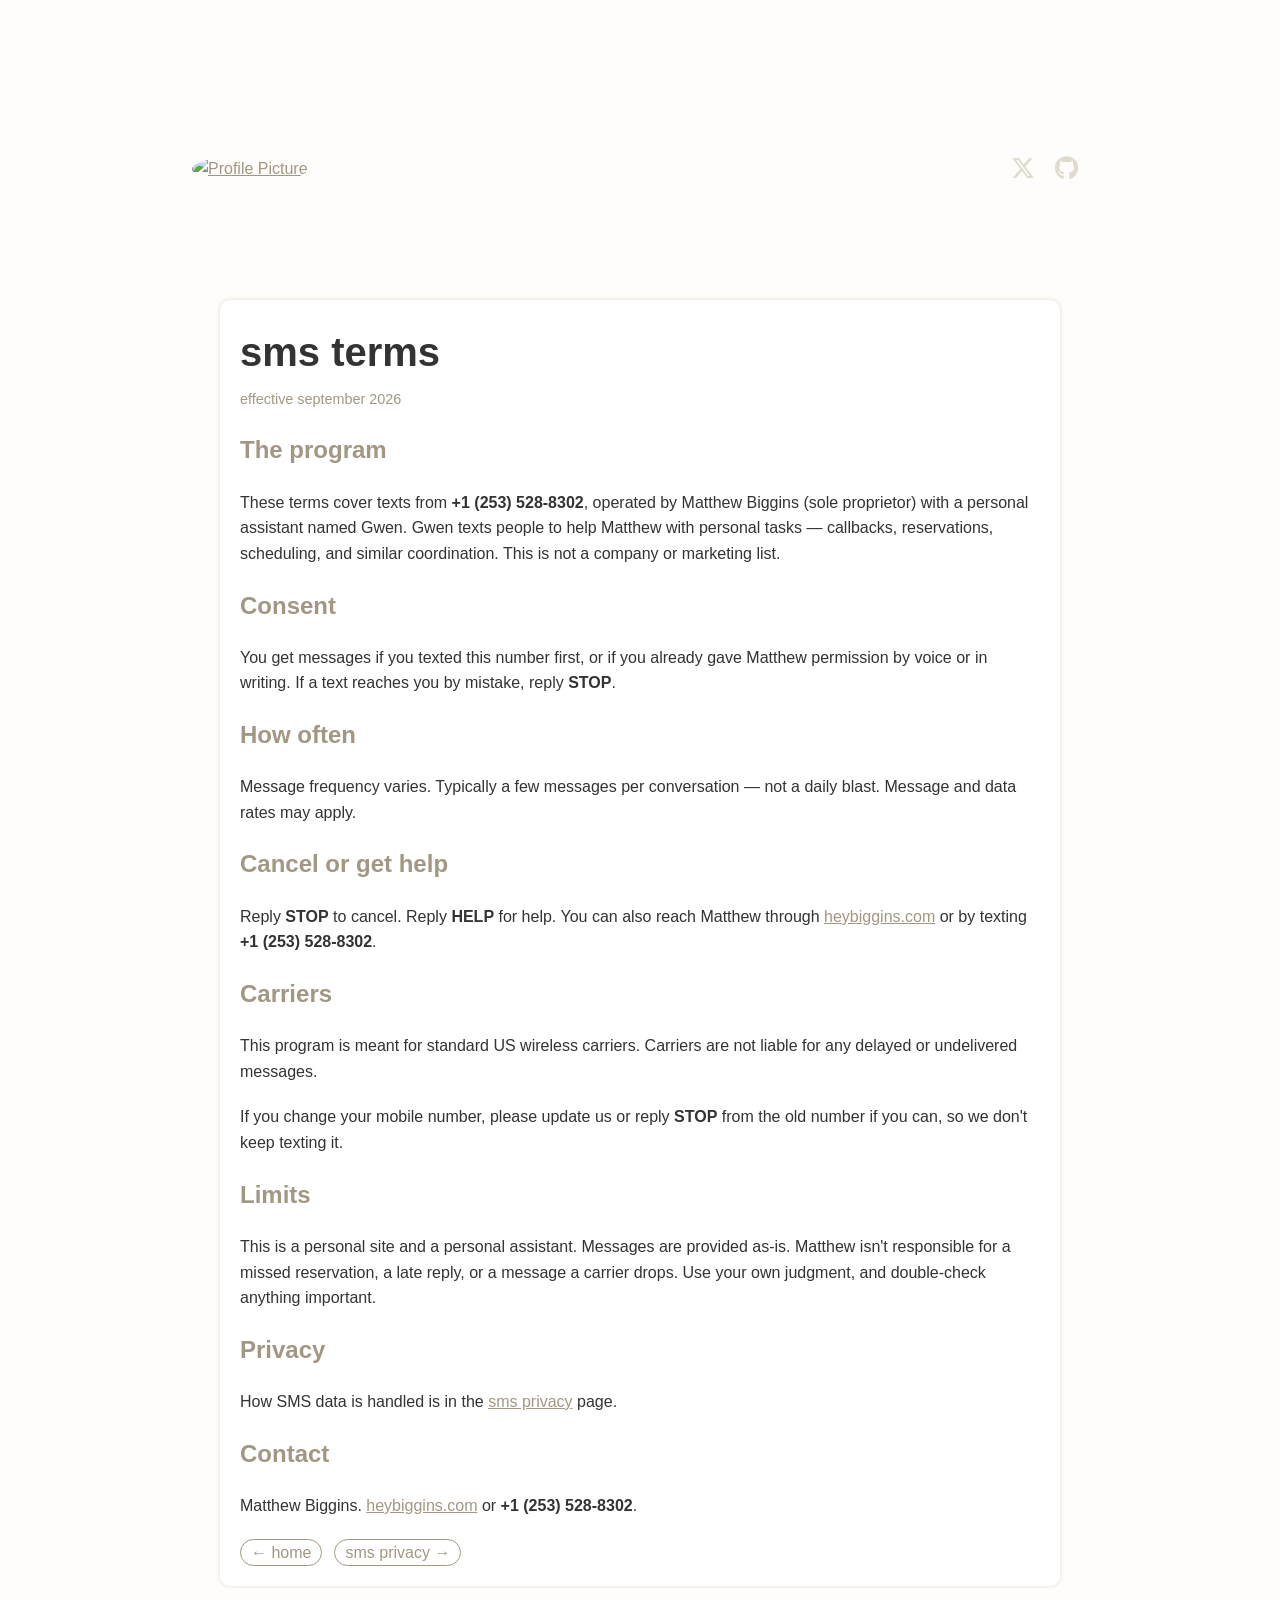
==== sms-terms/index.html @ d9b3d032 "Add public SMS privacy and terms pages for A2P 10DLC Add /sms-privacy and /sms-terms as simple GitHu" ====
<!DOCTYPE html>
<html lang="en">
<head>
    <meta charset="UTF-8">
    <meta name="viewport" content="width=device-width, initial-scale=1.0">
    <title>sms terms</title>
    <link rel="icon" type="image/png" href="../images/heybiggins_headshot.png">
    <link rel="stylesheet" href="../styles.css">
    <link rel="stylesheet" href="https://cdnjs.cloudflare.com/ajax/libs/font-awesome/6.5.1/css/all.min.css" integrity="sha512-DTOQO9RWCH3ppGqcWaEA1BIZOC6xxalwEsw9c2QQeAIftl+Vegovlnee1c9QX4TctnWMn13TZye+giMm8e2LwA==" crossorigin="anonymous" referrerpolicy="no-referrer" />
</head>
<body>
    <header id="main-header">
        <a href="/" rel="noopener noreferrer">
            <img src="../images/heybiggins_headshot.png" alt="Profile Picture" id="profile-pic">
        </a>
        <div class="social-icons">
            <a href="https://twitter.com/heybiggins" target="_blank" rel="noopener noreferrer" aria-label="Twitter">
                <i class="fa-brands fa-x-twitter"></i>
            </a>
            <a href="https://github.com/heybiggins" target="_blank" rel="noopener noreferrer" aria-label="GitHub">
                <i class="fab fa-github"></i>
            </a>
        </div>
    </header>
    <main>
        <div class="blog-post">
            <h1>sms terms</h1>
            <p class="date">effective september 2026</p>
            <div class="content">
                <h2>The program</h2>
                <p>These terms cover texts from <strong>+1 (253) 528-8302</strong>, operated by Matthew Biggins (sole proprietor) with a personal assistant named Gwen. Gwen texts people to help Matthew with personal tasks — callbacks, reservations, scheduling, and similar coordination. This is not a company or marketing list.</p>

                <h2>Consent</h2>
                <p>You get messages if you texted this number first, or if you already gave Matthew permission by voice or in writing. If a text reaches you by mistake, reply <strong>STOP</strong>.</p>

                <h2>How often</h2>
                <p>Message frequency varies. Typically a few messages per conversation — not a daily blast. Message and data rates may apply.</p>

                <h2>Cancel or get help</h2>
                <p>Reply <strong>STOP</strong> to cancel. Reply <strong>HELP</strong> for help. You can also reach Matthew through <a href="/">heybiggins.com</a> or by texting <strong>+1 (253) 528-8302</strong>.</p>

                <h2>Carriers</h2>
                <p>This program is meant for standard US wireless carriers. Carriers are not liable for any delayed or undelivered messages.</p>
                <p>If you change your mobile number, please update us or reply <strong>STOP</strong> from the old number if you can, so we don't keep texting it.</p>

                <h2>Limits</h2>
                <p>This is a personal site and a personal assistant. Messages are provided as-is. Matthew isn't responsible for a missed reservation, a late reply, or a message a carrier drops. Use your own judgment, and double-check anything important.</p>

                <h2>Privacy</h2>
                <p>How SMS data is handled is in the <a href="/sms-privacy/">sms privacy</a> page.</p>

                <h2>Contact</h2>
                <p>Matthew Biggins. <a href="/">heybiggins.com</a> or <strong>+1 (253) 528-8302</strong>.</p>

                <div class="page-links">
                    <a href="/" class="button">&larr; home</a>
                    <a href="/sms-privacy/" class="button">sms privacy &rarr;</a>
                </div>
            </div>
        </div>
        <button id="back-to-top" onclick="scrollToTop()">^</button>
    </main>
    <script src="../script.js"></script>
</body>
</html>
---- styles.css ----
body {
    font-family: Arial, sans-serif;
    margin: 0;
    padding: 0;
    line-height: 1.6;
    color: #333;
    background-color: #fffdfb;
}

body, html {
    margin: 0;
    padding: 0;
    scroll-behavior: smooth;
}

#main-header {
    background: none;
    display: flex;
    align-items: center;
    justify-content: space-between;
    position: fixed;
    width: 100%;
    padding: 150px 15%;
    box-sizing: border-box;
    z-index: 1000;
}

#profile-pic {
    width: 40px; /* Adjust size as needed */
    border-radius: 50%;
}

.social-icons {
    display: flex;
    justify-content: right; /* Center icons in the container */
}

.social-icons a {
    color: #e0dacf; /* Icon color */
    margin: 0 10px; /* Spacing between icons */
    font-size: 24px; /* Icon size */
}

main {
    padding: 1rem;
    padding-top: 250px; /* Adjust based on header height */
}

.intro {
    align-items: center;
    width: 100%;
    padding: 0px 20%;
    box-sizing: border-box;
}

.intro p {
    font-size: 2.3em; /* Adjust size as needed */
    color: #333; /* Adjust color as needed */
}

.projects {
    display: grid;
    grid-template-columns: repeat(auto-fit, minmax(350px, 1fr)); /* Creates a responsive grid layout */
    gap: 30px; /* Space between items */
    padding: 0px 8%;
    margin-top: 40px; /* Space below the intro text */
    margin-bottom: 100px; /* Space below the projects */
}

.project {
    position: relative;
    background-color: #f3f0e8;
    padding: 15px 25px; /* Adjust padding as needed */
    border-radius: 15px;
    overflow: hidden;
    height: 350px;
}

.project h2 {
    font-size: 1.8em; /* Adjust size as needed */
    color: #333; /* Adjust color as needed */
    margin-top: 0;
    margin-bottom: 0; /* Reduced space below the heading */

}

.project p {
    font-size: 1em; /* Adjust size as needed */
    color: #a19783; /* Adjust color as needed */
    margin-top: 0; /* Remove top margin if any */
    margin-bottom: 20px; /* Space above the button */
}

#project-image-the-card {
    position: absolute;
    bottom: 0;
    right: 0;
    width: auto; /* Adjust based on your image's aspect ratio */
    height: 80%; /* Adjust the height to control how much of the div it takes up */
    transform: translate(0%, 20%) rotate(-15deg); /* Adjust the rotation angle and position as needed */
}

#project-image-poetic-wicks {
    position: absolute;
    bottom: 0;
    right: 0;
    width: 30%; /* Adjust based on your image's aspect ratio */
    height: auto; /* Adjust the height to control how much of the div it takes up */
    transform: translate(-35%, -35%); /* Adjust the rotation angle and position as needed */
}

#project-image-immi {
    position: absolute;
    bottom: 0;
    right: 0;
    width: auto; /* Adjust based on your image's aspect ratio */
    height: 60%; /* Adjust the height to control how much of the div it takes up */
    transform: translate(-20%, 0%); /* Adjust the rotation angle and position as needed */
}

.button {
    display: inline-block;
    padding: 0px 10px; /* Adjust the padding to control the size of the button */
    font-size: 16px; /* Adjust the font size as needed */
    color: #a19783; /* The text color */
    background-color: transparent; /* No background color */
    border: 1px solid #a19783; /* Border color matching the text */
    border-radius: 15px; /* Rounded corners. Adjust as needed for desired roundness */
    text-decoration: none; /* Removes underline from links */
    transition: background-color 0.3s, color 0.3s; /* Smooth transition for hover effects */
}

.project:hover .button {
    border-color: #000; /* Change border color to black when .project is hovered */
    color: #000;
}

footer {
    background-color: #f3f0e8;
    color: #a19783;
    text-align: center;
    padding: 1rem;

    bottom: 0;
    width: 100%;
}

a {
    color: #a19783; /* Color for unvisited links */
}

#back-to-top {
    position: fixed;
    bottom: 30px;
    left: 30px;
    padding: 12px 20px 0px 20px;
    background-color: #fffdfb;
    color: #a19783;
    font-size: 2.8em;
    border: none;
    border-radius: 10px;
    box-shadow: 0 0 2px 2px #e0dacf;
    cursor: pointer;
    display: none; /* Hide the button initially */
    z-index: 1001; /* Make sure the button is above other content */
}

#back-to-top:hover {
    background-color: #f3f0e8;
}

/* BLOG STYLING */

.blog-post {
    max-width: 800px;
    margin: 50px auto;
    padding: 20px;
    background-color: #fff;
    border-radius: 10px;
    box-shadow: 0 0 2px 2px #f3f0e8;
}

.blog-post h1 {
    font-size: 2.5em;
    margin-top: 0;
    margin-bottom: -10px;
}

.date {
    font-size: 0.9em;
    color: #a19783;
    margin-bottom: 20px;
}

.content p {
    margin-bottom: 20px;
}

.content h2 {
    color: #a19783
}

.content ul {
    margin: 0 0 20px;
    padding-left: 1.2em;
}

.content li {
    margin-bottom: 8px;
}

.page-links {
    display: flex;
    flex-wrap: wrap;
    gap: 12px;
    margin-top: 10px;
}

.page-links .button:hover {
    border-color: #000;
    color: #000;
}

hr {
    border: 0; /* Remove default border */
    height: 1px; /* Set the height of the line */
    background-color: #a19783; /* Set the color of the line */
    margin: 20px 0; /* Add some vertical spacing around the line */
}

.blog-image-container img {
    width: 100%; /* Adjust the width as needed */
    height: auto; /* Maintain aspect ratio */
    border-radius: 10px; /* Adjust for desired roundness */
    box-shadow: 0 0 2px 2px #f3f0e8;
}

pre {
    background-color: #f3f0e8;
    box-shadow: 0 0 2px 2px #f3f0e8;
    border-radius: 5px; /* Rounded corners */
    padding: 10px 20px; /* Padding around the code */
    overflow-x: auto; /* Horizontal scrolling for long lines of code */
}

code {
    font-family: 'Courier New', monospace; /* Monospace font for code */
    color: #a19783; /* Dark gray text color */
}

/* Adjust for smaller screen sizes */

@media (max-width: 845px) {    
    #main-header {
        top: 0; /* Align with the top of the viewport */
        padding: 75px 15%;
        background-color: #fffdfb;
    }

    #main-header.shadow {
        box-shadow: 0 0 2px 2px #f3f0e8;
    }

    .intro {
        padding: 0px 2%; /* Reduce horizontal padding */
    }

    .projects {
        padding: 0px 0%; /* Reduce horizontal padding */
        grid-template-columns: 1fr; /* Change to one column layout */
    }

    .project {
        height: 300px; /* Allow project height to adjust to content */
    }

    .intro p {
        font-size: 1.8em; /* Reduce font size */
    }

    #project-image-the-card {
        position: absolute;
        bottom: 0;
        right: 0;
        width: auto; /* Adjust based on your image's aspect ratio */
        height: 70%; /* Adjust the height to control how much of the div it takes up */
        transform: translate(3%, 20%) rotate(-15deg); /* Adjust the rotation angle and position as needed */
    }
    
    #project-image-poetic-wicks {
        position: absolute;
        bottom: 0;
        right: 0;
        width: auto; /* Adjust based on your image's aspect ratio */
        height: 40%; /* Adjust the height to control how much of the div it takes up */
        transform: translate(-35%, -35%); /* Adjust the rotation angle and position as needed */
    }

    #project-image-immi {
        position: absolute;
        bottom: 0;
        right: 0;
        width: auto; /* Adjust based on your image's aspect ratio */
        height: 60%; /* Adjust the height to control how much of the div it takes up */
        transform: translate(-20%, 0%); /* Adjust the rotation angle and position as needed */
    }

    .blog-post {
        padding: 20px; /* Adjust padding as needed */
    }

    .blog-post h1 {
        font-size: 2em; /* Reduce font size */
    }
}
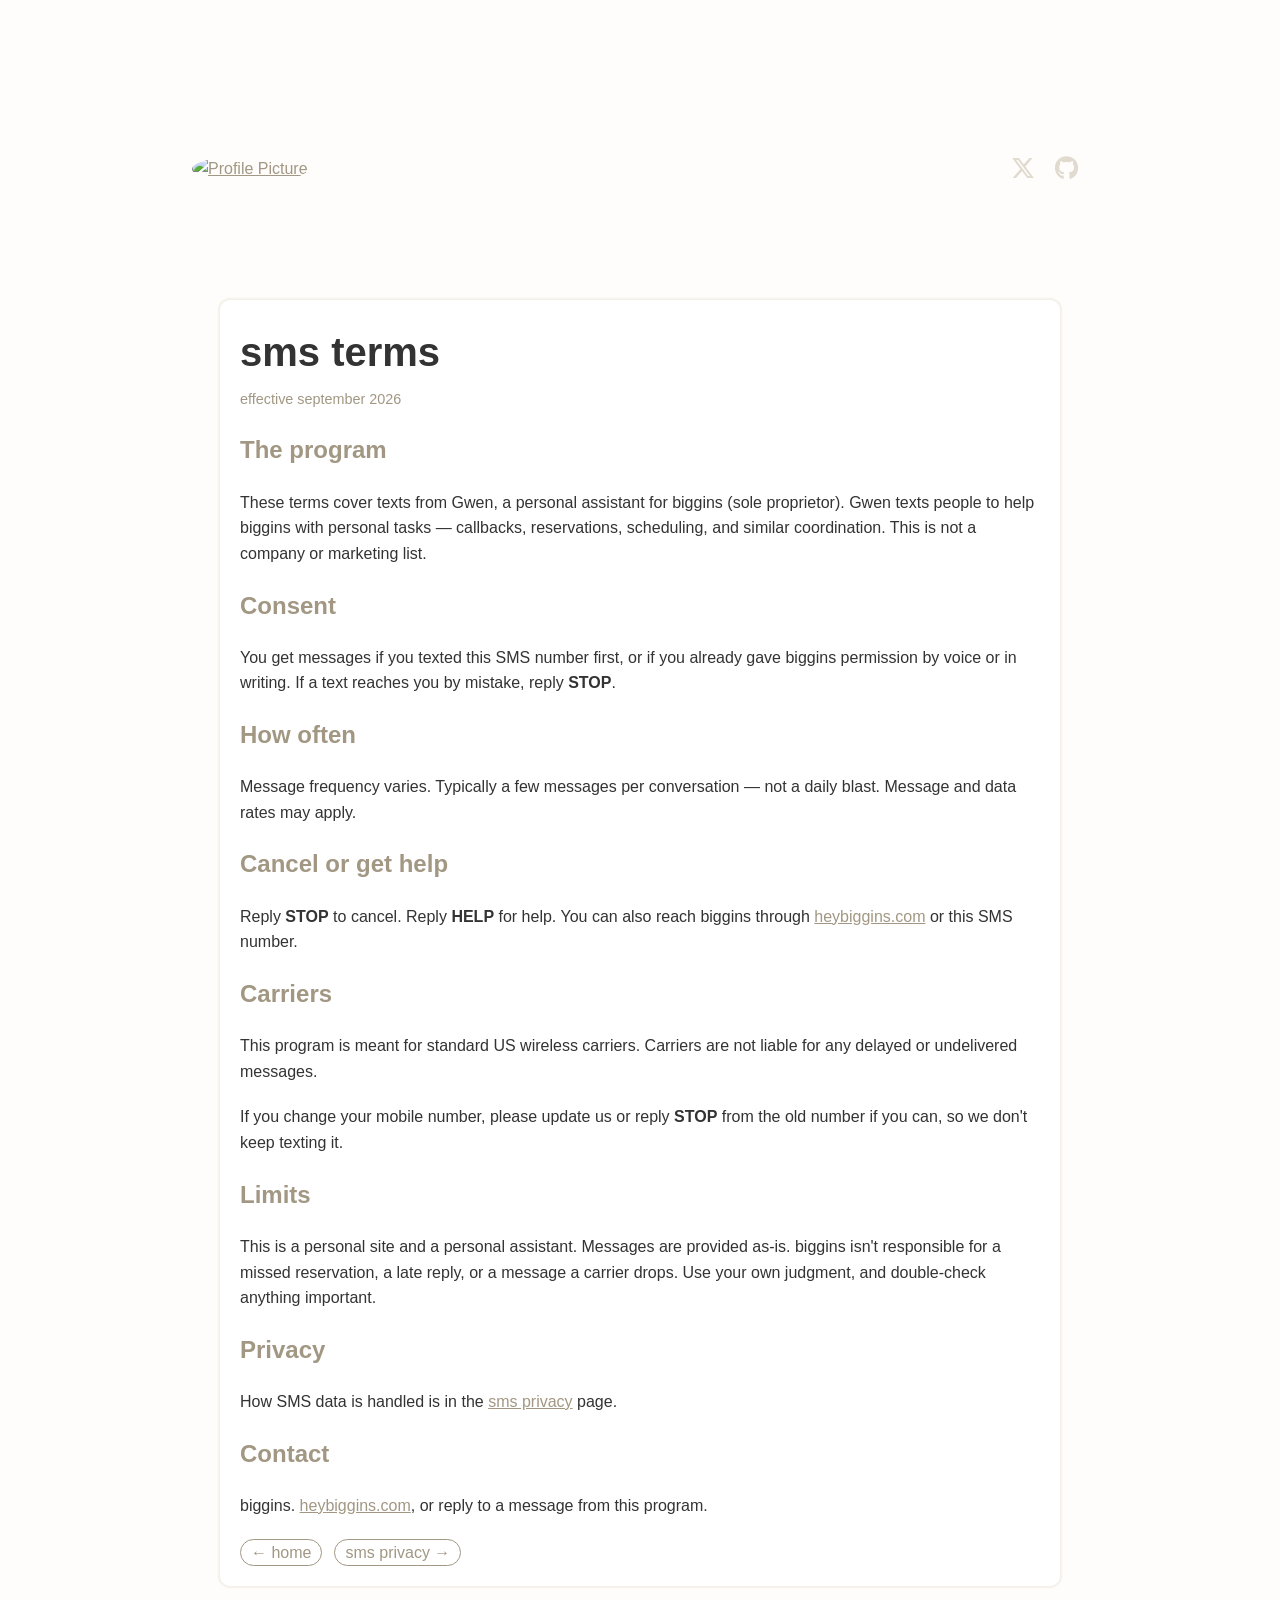
==== commit 8ef9b123: "Drop the SMS number and use biggins in policy copy Matthew asked that neither page print the phone n" ====
--- a/sms-terms/index.html
+++ b/sms-terms/index.html
@@ -28,29 +28,29 @@
             <p class="date">effective september 2026</p>
             <div class="content">
                 <h2>The program</h2>
-                <p>These terms cover texts from <strong>+1 (253) 528-8302</strong>, operated by Matthew Biggins (sole proprietor) with a personal assistant named Gwen. Gwen texts people to help Matthew with personal tasks — callbacks, reservations, scheduling, and similar coordination. This is not a company or marketing list.</p>
+                <p>These terms cover texts from Gwen, a personal assistant for biggins (sole proprietor). Gwen texts people to help biggins with personal tasks — callbacks, reservations, scheduling, and similar coordination. This is not a company or marketing list.</p>
 
                 <h2>Consent</h2>
-                <p>You get messages if you texted this number first, or if you already gave Matthew permission by voice or in writing. If a text reaches you by mistake, reply <strong>STOP</strong>.</p>
+                <p>You get messages if you texted this SMS number first, or if you already gave biggins permission by voice or in writing. If a text reaches you by mistake, reply <strong>STOP</strong>.</p>
 
                 <h2>How often</h2>
                 <p>Message frequency varies. Typically a few messages per conversation — not a daily blast. Message and data rates may apply.</p>
 
                 <h2>Cancel or get help</h2>
-                <p>Reply <strong>STOP</strong> to cancel. Reply <strong>HELP</strong> for help. You can also reach Matthew through <a href="/">heybiggins.com</a> or by texting <strong>+1 (253) 528-8302</strong>.</p>
+                <p>Reply <strong>STOP</strong> to cancel. Reply <strong>HELP</strong> for help. You can also reach biggins through <a href="/">heybiggins.com</a> or this SMS number.</p>
 
                 <h2>Carriers</h2>
                 <p>This program is meant for standard US wireless carriers. Carriers are not liable for any delayed or undelivered messages.</p>
                 <p>If you change your mobile number, please update us or reply <strong>STOP</strong> from the old number if you can, so we don't keep texting it.</p>
 
                 <h2>Limits</h2>
-                <p>This is a personal site and a personal assistant. Messages are provided as-is. Matthew isn't responsible for a missed reservation, a late reply, or a message a carrier drops. Use your own judgment, and double-check anything important.</p>
+                <p>This is a personal site and a personal assistant. Messages are provided as-is. biggins isn't responsible for a missed reservation, a late reply, or a message a carrier drops. Use your own judgment, and double-check anything important.</p>
 
                 <h2>Privacy</h2>
                 <p>How SMS data is handled is in the <a href="/sms-privacy/">sms privacy</a> page.</p>
 
                 <h2>Contact</h2>
-                <p>Matthew Biggins. <a href="/">heybiggins.com</a> or <strong>+1 (253) 528-8302</strong>.</p>
+                <p>biggins. <a href="/">heybiggins.com</a>, or reply to a message from this program.</p>
 
                 <div class="page-links">
                     <a href="/" class="button">&larr; home</a>
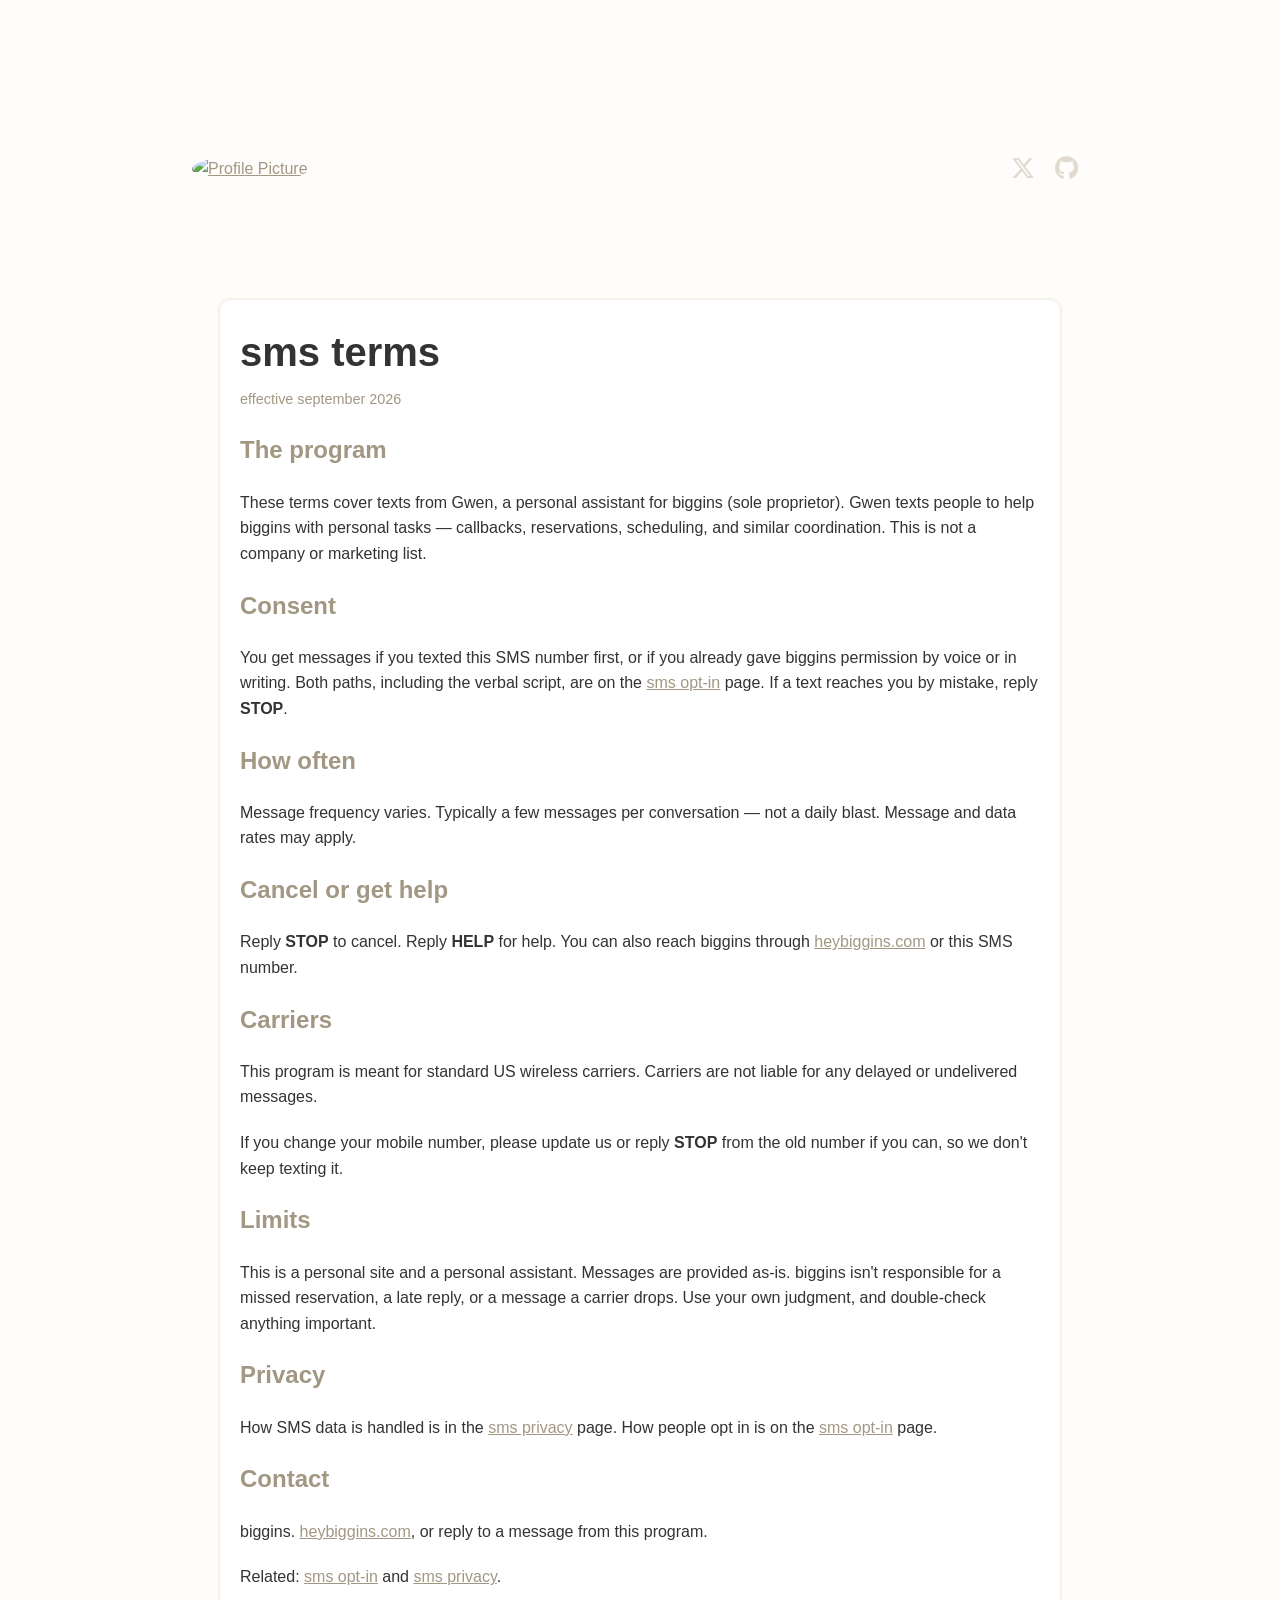
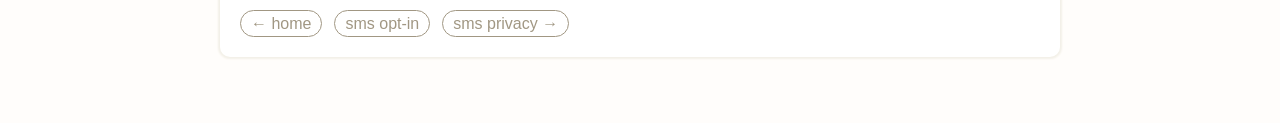
==== commit 1313c1d4: "Add public SMS opt-in page for A2P 10DLC resubmission Document both consent paths (inbound SMS and v" ====
--- a/sms-terms/index.html
+++ b/sms-terms/index.html
@@ -31,7 +31,7 @@
                 <p>These terms cover texts from Gwen, a personal assistant for biggins (sole proprietor). Gwen texts people to help biggins with personal tasks — callbacks, reservations, scheduling, and similar coordination. This is not a company or marketing list.</p>
 
                 <h2>Consent</h2>
-                <p>You get messages if you texted this SMS number first, or if you already gave biggins permission by voice or in writing. If a text reaches you by mistake, reply <strong>STOP</strong>.</p>
+                <p>You get messages if you texted this SMS number first, or if you already gave biggins permission by voice or in writing. Both paths, including the verbal script, are on the <a href="/sms-opt-in/">sms opt-in</a> page. If a text reaches you by mistake, reply <strong>STOP</strong>.</p>
 
                 <h2>How often</h2>
                 <p>Message frequency varies. Typically a few messages per conversation — not a daily blast. Message and data rates may apply.</p>
@@ -47,13 +47,15 @@
                 <p>This is a personal site and a personal assistant. Messages are provided as-is. biggins isn't responsible for a missed reservation, a late reply, or a message a carrier drops. Use your own judgment, and double-check anything important.</p>
 
                 <h2>Privacy</h2>
-                <p>How SMS data is handled is in the <a href="/sms-privacy/">sms privacy</a> page.</p>
+                <p>How SMS data is handled is in the <a href="/sms-privacy/">sms privacy</a> page. How people opt in is on the <a href="/sms-opt-in/">sms opt-in</a> page.</p>
 
                 <h2>Contact</h2>
                 <p>biggins. <a href="/">heybiggins.com</a>, or reply to a message from this program.</p>
+                <p>Related: <a href="/sms-opt-in/">sms opt-in</a> and <a href="/sms-privacy/">sms privacy</a>.</p>
 
                 <div class="page-links">
                     <a href="/" class="button">&larr; home</a>
+                    <a href="/sms-opt-in/" class="button">sms opt-in</a>
                     <a href="/sms-privacy/" class="button">sms privacy &rarr;</a>
                 </div>
             </div>
--- a/styles.css
+++ b/styles.css
@@ -209,6 +209,14 @@
     margin-bottom: 8px;
 }
 
+.content blockquote {
+    margin: 0 0 20px;
+    padding: 16px 20px;
+    background-color: #f3f0e8;
+    border-radius: 10px;
+    color: #333;
+}
+
 .page-links {
     display: flex;
     flex-wrap: wrap;
